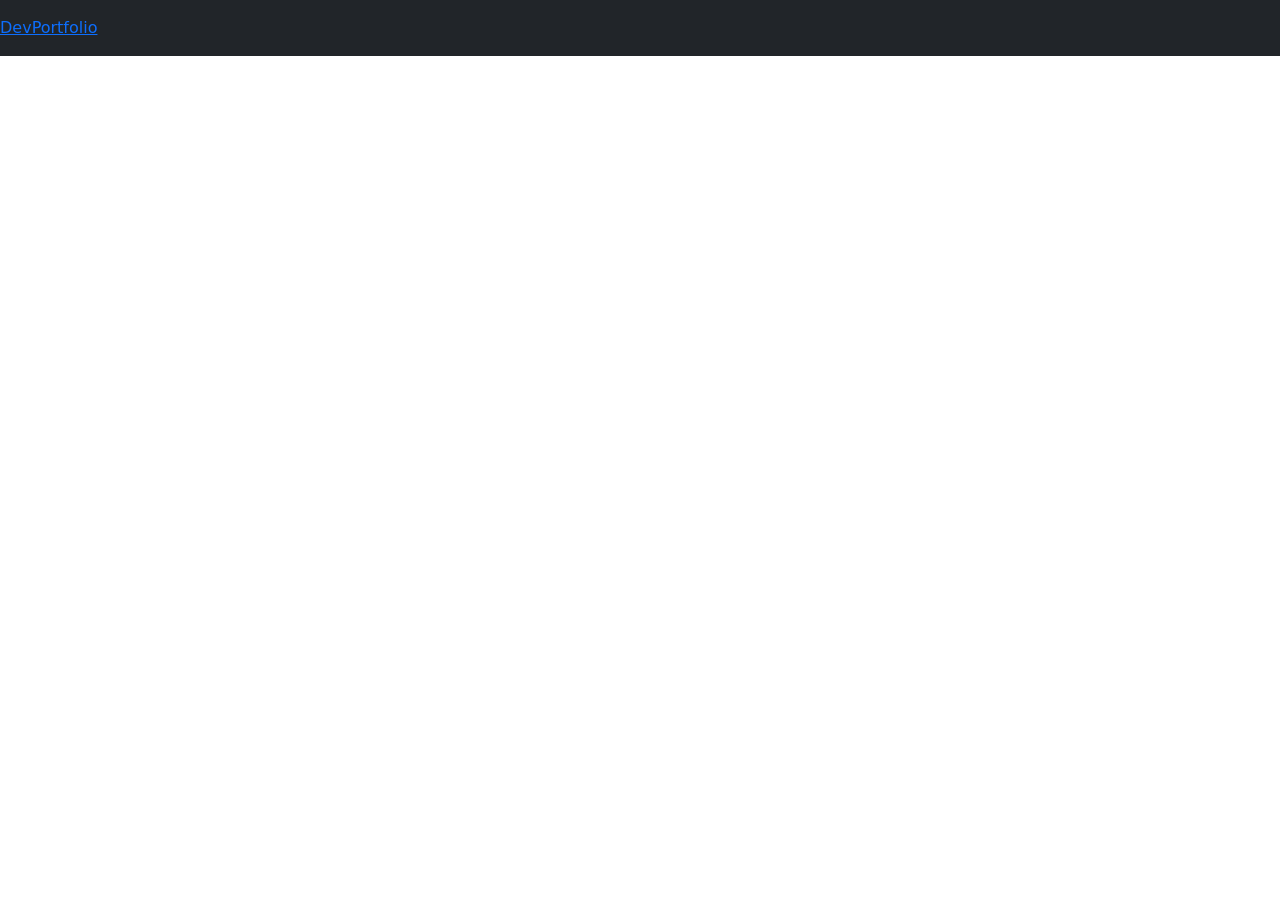
==== projects/portfolio_bootstrap/index.html @ e4832477 "BOOTSTRAP] Add Bootstrap CDN and initial setup" ====
<!DOCTYPE html>
<html lang="en">
    <head>
        <meta charset="UTF-8">
        <meta name="viewport" content="width = device-width, initial-scale=1.0">
        <title> Portfolio - Bootstrap Conversion</title>
        <link href="https://cdn.jsdelivr.net/npm/bootstrap@5.3.2/dist/css/bootstrap.min.css" rel="stylesheet">

    </head>
    <body>
        <nav class="navbar navbar-dark bg-dark">
            <a class="navbar - brand" rel="#">DevPortfolio</a>
        </nav>
        <main>

        </main>
        <script src="https://cdn.jsdelivr.net/npm/bootstrap@5.3.2/dist/js/bootstrap.bundle.min.js"></script>
    </body>
</html>
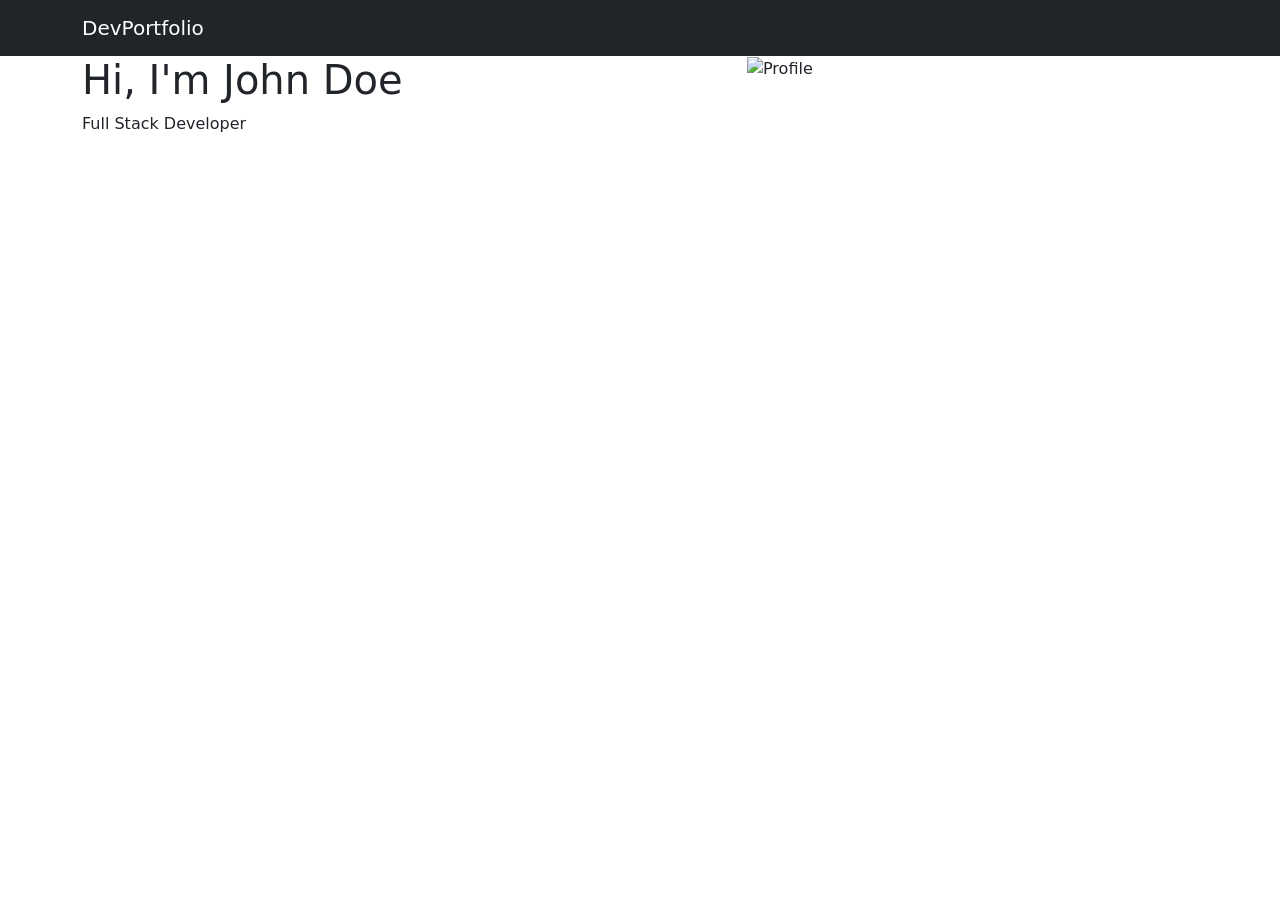
==== commit f53d7dd6: "[REFACTOR] Convert grid to Bootstrap columns" ====
--- a/projects/portfolio_bootstrap/index.html
+++ b/projects/portfolio_bootstrap/index.html
@@ -1,19 +1,34 @@
 <!DOCTYPE html>
 <html lang="en">
-    <head>
-        <meta charset="UTF-8">
-        <meta name="viewport" content="width = device-width, initial-scale=1.0">
-        <title> Portfolio - Bootstrap Conversion</title>
-        <link href="https://cdn.jsdelivr.net/npm/bootstrap@5.3.2/dist/css/bootstrap.min.css" rel="stylesheet">
+<head>
+    <meta charset="UTF-8">
+    <meta name="viewport" content="width=device-width, initial-scale=1.0">
+    <title>Portfolio - Bootstrap Conversion</title>
+    <link href="https://cdn.jsdelivr.net/npm/bootstrap@5.3.2/dist/css/bootstrap.min.css" rel="stylesheet">
+</head>
+<body>
+    <nav class="navbar navbar-dark bg-dark">
+        <div class="container">
+            <a class="navbar-brand" href="#">DevPortfolio</a>
+        </div>
+    </nav>
+    
+    <main>
+        <section id="home">
+            <div class="container">
+                <div class="row">
+                    <div class="col-lg-7">
+                        <h1>Hi, I'm John Doe</h1>
+                        <p>Full Stack Developer</p>
+                    </div>
+                    <div class="col-lg-5">
+                        <img src="https://picsum.photos/400/400" alt="Profile">
+                    </div>
+                </div>
+            </div>
+        </section>
+    </main>
 
-    </head>
-    <body>
-        <nav class="navbar navbar-dark bg-dark">
-            <a class="navbar - brand" rel="#">DevPortfolio</a>
-        </nav>
-        <main>
-
-        </main>
-        <script src="https://cdn.jsdelivr.net/npm/bootstrap@5.3.2/dist/js/bootstrap.bundle.min.js"></script>
-    </body>
+    <script src="https://cdn.jsdelivr.net/npm/bootstrap@5.3.2/dist/js/bootstrap.bundle.min.js"></script>
+</body>
 </html>
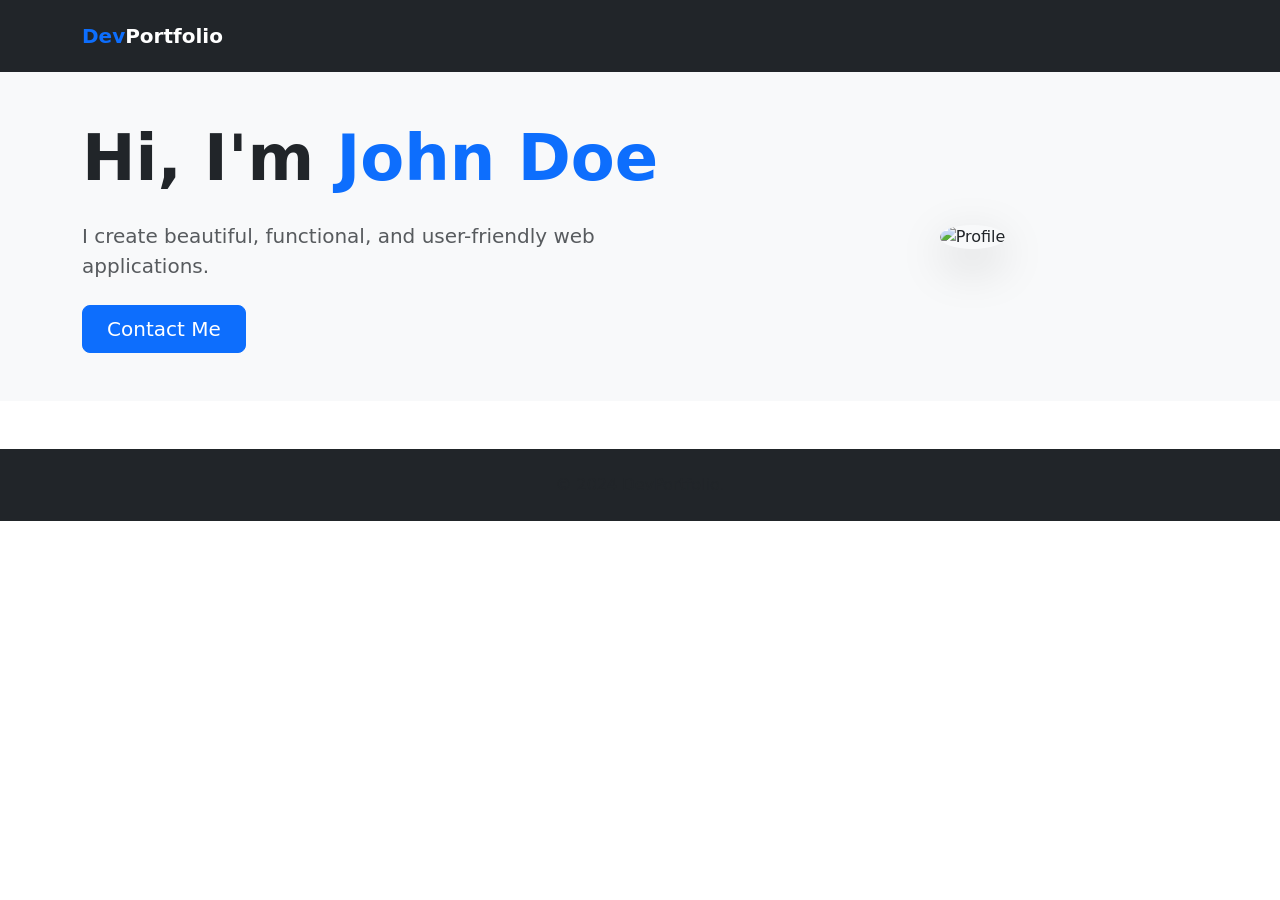
==== commit fe76706b: "[STYLE] Apply Bootstrap typography utilities" ====
--- a/projects/portfolio_bootstrap/index.html
+++ b/projects/portfolio_bootstrap/index.html
@@ -7,28 +7,35 @@
     <link href="https://cdn.jsdelivr.net/npm/bootstrap@5.3.2/dist/css/bootstrap.min.css" rel="stylesheet">
 </head>
 <body>
-    <nav class="navbar navbar-dark bg-dark">
+    <nav class="navbar navbar-expand-lg navbar-dark bg-dark py-3">
         <div class="container">
-            <a class="navbar-brand" href="#">DevPortfolio</a>
+            <a class="navbar-brand fw-bold" href="#"><span class="text-primary">Dev</span>Portfolio</a>
         </div>
     </nav>
     
     <main>
-        <section id="home">
+        <section id="home" class="py-5 bg-light">
             <div class="container">
-                <div class="row">
+                <div class="row align-items-center min-vh-75">
                     <div class="col-lg-7">
-                        <h1>Hi, I'm John Doe</h1>
-                        <p>Full Stack Developer</p>
+                        <h1 class="display-3 fw-bold mb-4">Hi, I'm <span class="text-primary">John Doe</span></h1>
+                        <p class="lead text-muted mb-4">I create beautiful, functional, and user-friendly web applications.</p>
+                        <a href="#contact" class="btn btn-primary btn-lg px-4">Contact Me</a>
                     </div>
-                    <div class="col-lg-5">
-                        <img src="https://picsum.photos/400/400" alt="Profile">
+                    <div class="col-lg-5 text-center mt-5 mt-lg-0">
+                        <img src="https://picsum.photos/400/400" alt="Profile" class="rounded-circle img-fluid shadow-lg">
                     </div>
                 </div>
             </div>
         </section>
     </main>
 
+    <footer class="bg-dark text-white py-4 mt-5">
+        <div class="container text-center">
+            <p class="mb-0 text-muted">&copy; 2024 DevPortfolio.</p>
+        </div>
+    </footer>
+
     <script src="https://cdn.jsdelivr.net/npm/bootstrap@5.3.2/dist/js/bootstrap.bundle.min.js"></script>
 </body>
 </html>
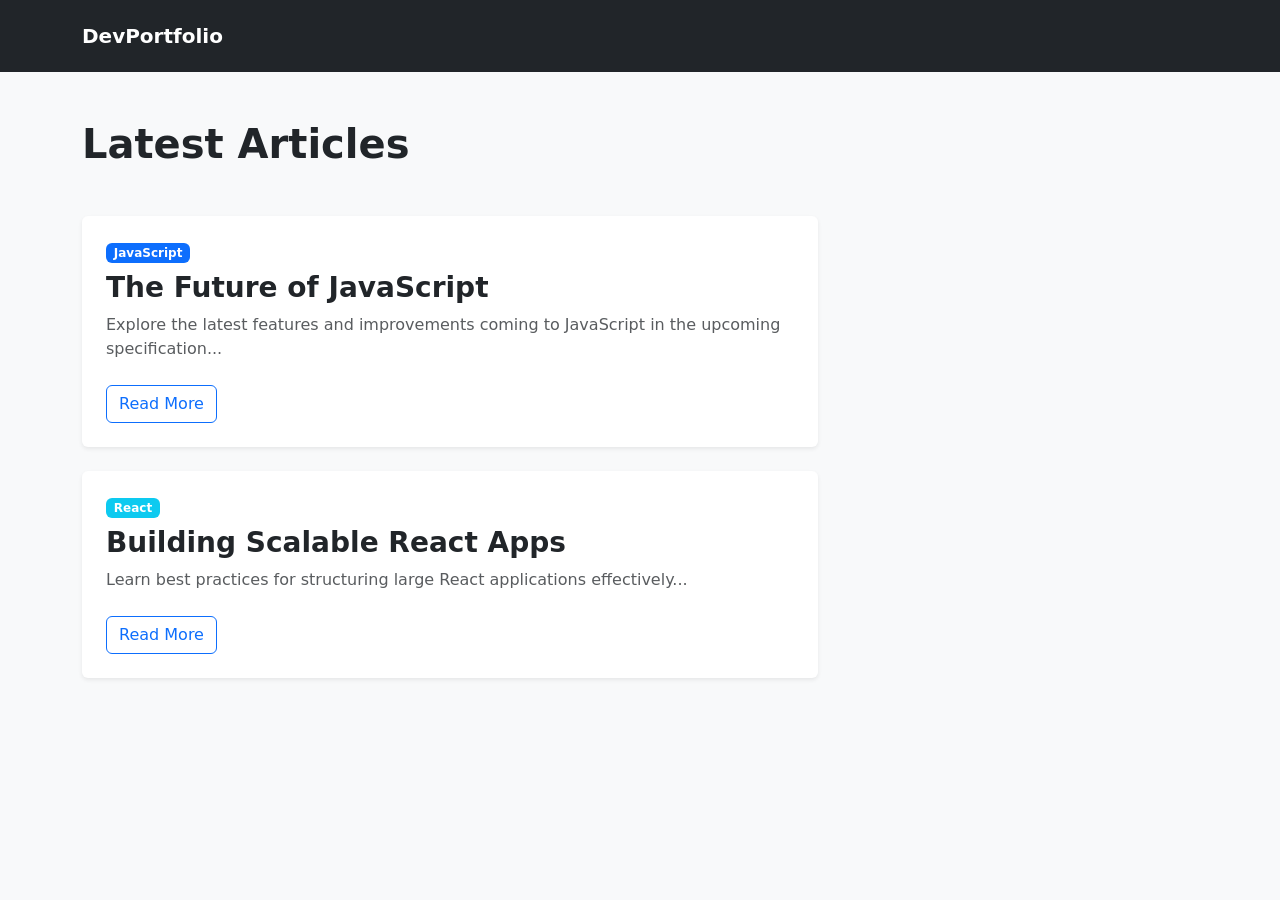
==== commit fa837b4f: "[FEATURE] Create blog post cards layout" ====
--- a/projects/portfolio_bootstrap/index.html
+++ b/projects/portfolio_bootstrap/index.html
@@ -3,39 +3,49 @@
 <head>
     <meta charset="UTF-8">
     <meta name="viewport" content="width=device-width, initial-scale=1.0">
-    <title>Portfolio - Bootstrap Conversion</title>
+    <title>Blog - DevPortfolio</title>
     <link href="https://cdn.jsdelivr.net/npm/bootstrap@5.3.2/dist/css/bootstrap.min.css" rel="stylesheet">
 </head>
-<body>
+<body class="bg-light">
+    <!-- Navigation -->
     <nav class="navbar navbar-expand-lg navbar-dark bg-dark py-3">
         <div class="container">
-            <a class="navbar-brand fw-bold" href="#"><span class="text-primary">Dev</span>Portfolio</a>
+            <a class="navbar-brand fw-bold" href="index.html">DevPortfolio</a>
         </div>
     </nav>
-    
-    <main>
-        <section id="home" class="py-5 bg-light">
-            <div class="container">
-                <div class="row align-items-center min-vh-75">
-                    <div class="col-lg-7">
-                        <h1 class="display-3 fw-bold mb-4">Hi, I'm <span class="text-primary">John Doe</span></h1>
-                        <p class="lead text-muted mb-4">I create beautiful, functional, and user-friendly web applications.</p>
-                        <a href="#contact" class="btn btn-primary btn-lg px-4">Contact Me</a>
+
+    <!-- Blog Content -->
+    <div class="container py-5">
+        <h1 class="mb-5 fw-bold">Latest Articles</h1>
+        <div class="row">
+            <!-- Cột nội dung chính (8 phần) -->
+            <div class="col-lg-8">
+                <!-- Blog Card 1 -->
+                <div class="card border-0 shadow-sm mb-4">
+                    <div class="card-body p-4">
+                        <span class="badge bg-primary mb-2">JavaScript</span>
+                        <h3 class="card-title fw-bold">The Future of JavaScript</h3>
+                        <p class="card-text text-muted">Explore the latest features and improvements coming to JavaScript in the upcoming specification...</p>
+                        <a href="#" class="btn btn-outline-primary mt-2">Read More</a>
                     </div>
-                    <div class="col-lg-5 text-center mt-5 mt-lg-0">
-                        <img src="https://picsum.photos/400/400" alt="Profile" class="rounded-circle img-fluid shadow-lg">
+                </div>
+
+                <!-- Blog Card 2 -->
+                <div class="card border-0 shadow-sm mb-4">
+                    <div class="card-body p-4">
+                        <span class="badge bg-info mb-2">React</span>
+                        <h3 class="card-title fw-bold">Building Scalable React Apps</h3>
+                        <p class="card-text text-muted">Learn best practices for structuring large React applications effectively...</p>
+                        <a href="#" class="btn btn-outline-primary mt-2">Read More</a>
                     </div>
                 </div>
             </div>
-        </section>
-    </main>
 
-    <footer class="bg-dark text-white py-4 mt-5">
-        <div class="container text-center">
-            <p class="mb-0 text-muted">&copy; 2024 DevPortfolio.</p>
+            <!-- Cột Sidebar (4 phần) - Hiện đang để trống -->
+            <div class="col-lg-4">
+                <!-- Code sidebar sẽ thêm ở commit sau -->
+            </div>
         </div>
-    </footer>
-
-    <script src="https://cdn.jsdelivr.net/npm/bootstrap@5.3.2/dist/js/bootstrap.bundle.min.js"></script>
+    </div>
 </body>
 </html>
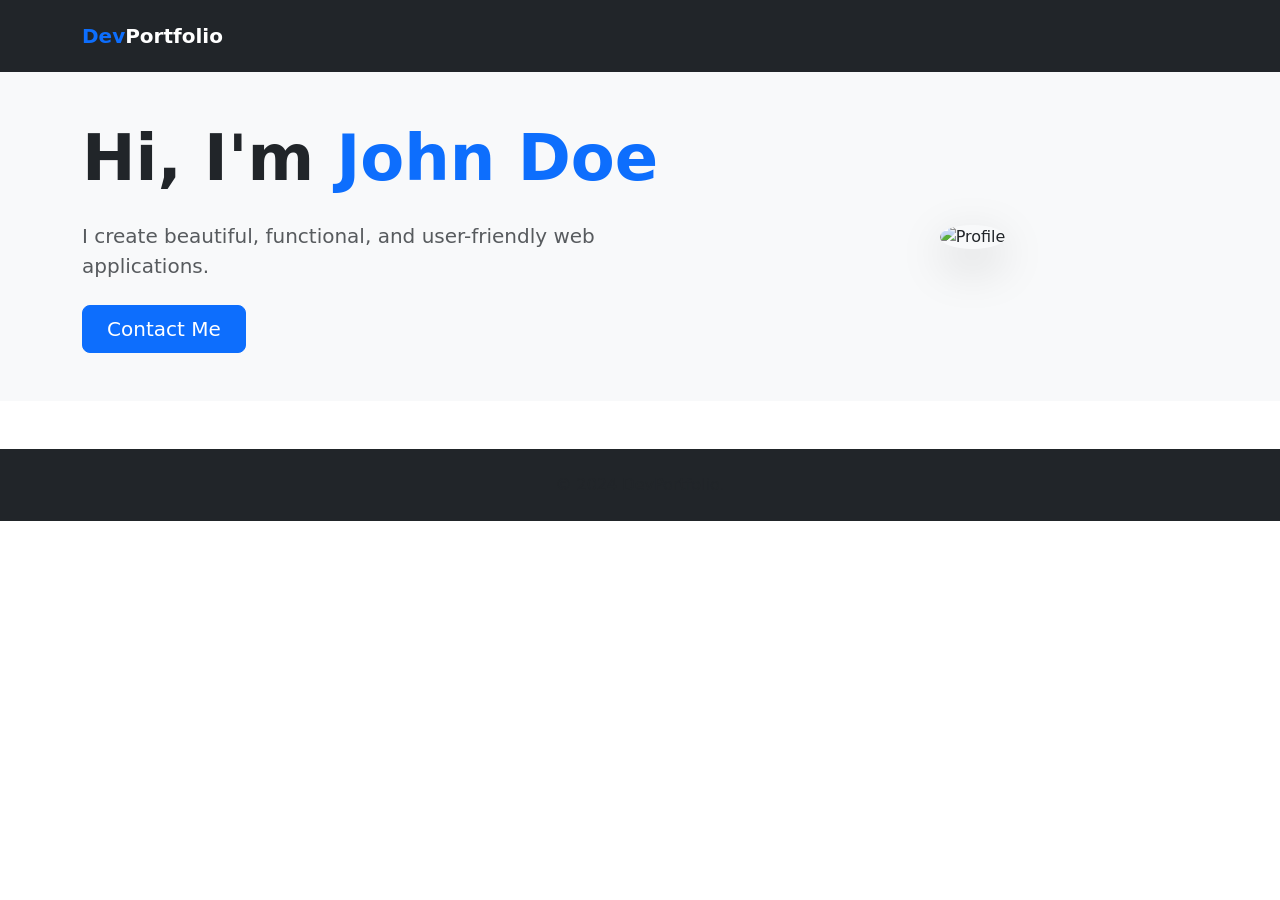
==== commit 54e2c3bb: "[STYLE] Apply Bootstrap typography utilities" ====
--- a/projects/portfolio_bootstrap/index.html
+++ b/projects/portfolio_bootstrap/index.html
@@ -3,49 +3,39 @@
 <head>
     <meta charset="UTF-8">
     <meta name="viewport" content="width=device-width, initial-scale=1.0">
-    <title>Blog - DevPortfolio</title>
+    <title>Portfolio - Bootstrap Conversion</title>
     <link href="https://cdn.jsdelivr.net/npm/bootstrap@5.3.2/dist/css/bootstrap.min.css" rel="stylesheet">
 </head>
-<body class="bg-light">
-    <!-- Navigation -->
+<body>
     <nav class="navbar navbar-expand-lg navbar-dark bg-dark py-3">
         <div class="container">
-            <a class="navbar-brand fw-bold" href="index.html">DevPortfolio</a>
+            <a class="navbar-brand fw-bold" href="#"><span class="text-primary">Dev</span>Portfolio</a>
         </div>
     </nav>
-
-    <!-- Blog Content -->
-    <div class="container py-5">
-        <h1 class="mb-5 fw-bold">Latest Articles</h1>
-        <div class="row">
-            <!-- Cột nội dung chính (8 phần) -->
-            <div class="col-lg-8">
-                <!-- Blog Card 1 -->
-                <div class="card border-0 shadow-sm mb-4">
-                    <div class="card-body p-4">
-                        <span class="badge bg-primary mb-2">JavaScript</span>
-                        <h3 class="card-title fw-bold">The Future of JavaScript</h3>
-                        <p class="card-text text-muted">Explore the latest features and improvements coming to JavaScript in the upcoming specification...</p>
-                        <a href="#" class="btn btn-outline-primary mt-2">Read More</a>
+    
+    <main>
+        <section id="home" class="py-5 bg-light">
+            <div class="container">
+                <div class="row align-items-center min-vh-75">
+                    <div class="col-lg-7">
+                        <h1 class="display-3 fw-bold mb-4">Hi, I'm <span class="text-primary">John Doe</span></h1>
+                        <p class="lead text-muted mb-4">I create beautiful, functional, and user-friendly web applications.</p>
+                        <a href="#contact" class="btn btn-primary btn-lg px-4">Contact Me</a>
                     </div>
-                </div>
-
-                <!-- Blog Card 2 -->
-                <div class="card border-0 shadow-sm mb-4">
-                    <div class="card-body p-4">
-                        <span class="badge bg-info mb-2">React</span>
-                        <h3 class="card-title fw-bold">Building Scalable React Apps</h3>
-                        <p class="card-text text-muted">Learn best practices for structuring large React applications effectively...</p>
-                        <a href="#" class="btn btn-outline-primary mt-2">Read More</a>
+                    <div class="col-lg-5 text-center mt-5 mt-lg-0">
+                        <img src="https://picsum.photos/400/400" alt="Profile" class="rounded-circle img-fluid shadow-lg">
                     </div>
                 </div>
             </div>
+        </section>
+    </main>
 
-            <!-- Cột Sidebar (4 phần) - Hiện đang để trống -->
-            <div class="col-lg-4">
-                <!-- Code sidebar sẽ thêm ở commit sau -->
-            </div>
+    <footer class="bg-dark text-white py-4 mt-5">
+        <div class="container text-center">
+            <p class="mb-0 text-muted">&copy; 2024 DevPortfolio.</p>
         </div>
-    </div>
+    </footer>
+
+    <script src="https://cdn.jsdelivr.net/npm/bootstrap@5.3.2/dist/js/bootstrap.bundle.min.js"></script>
 </body>
 </html>
